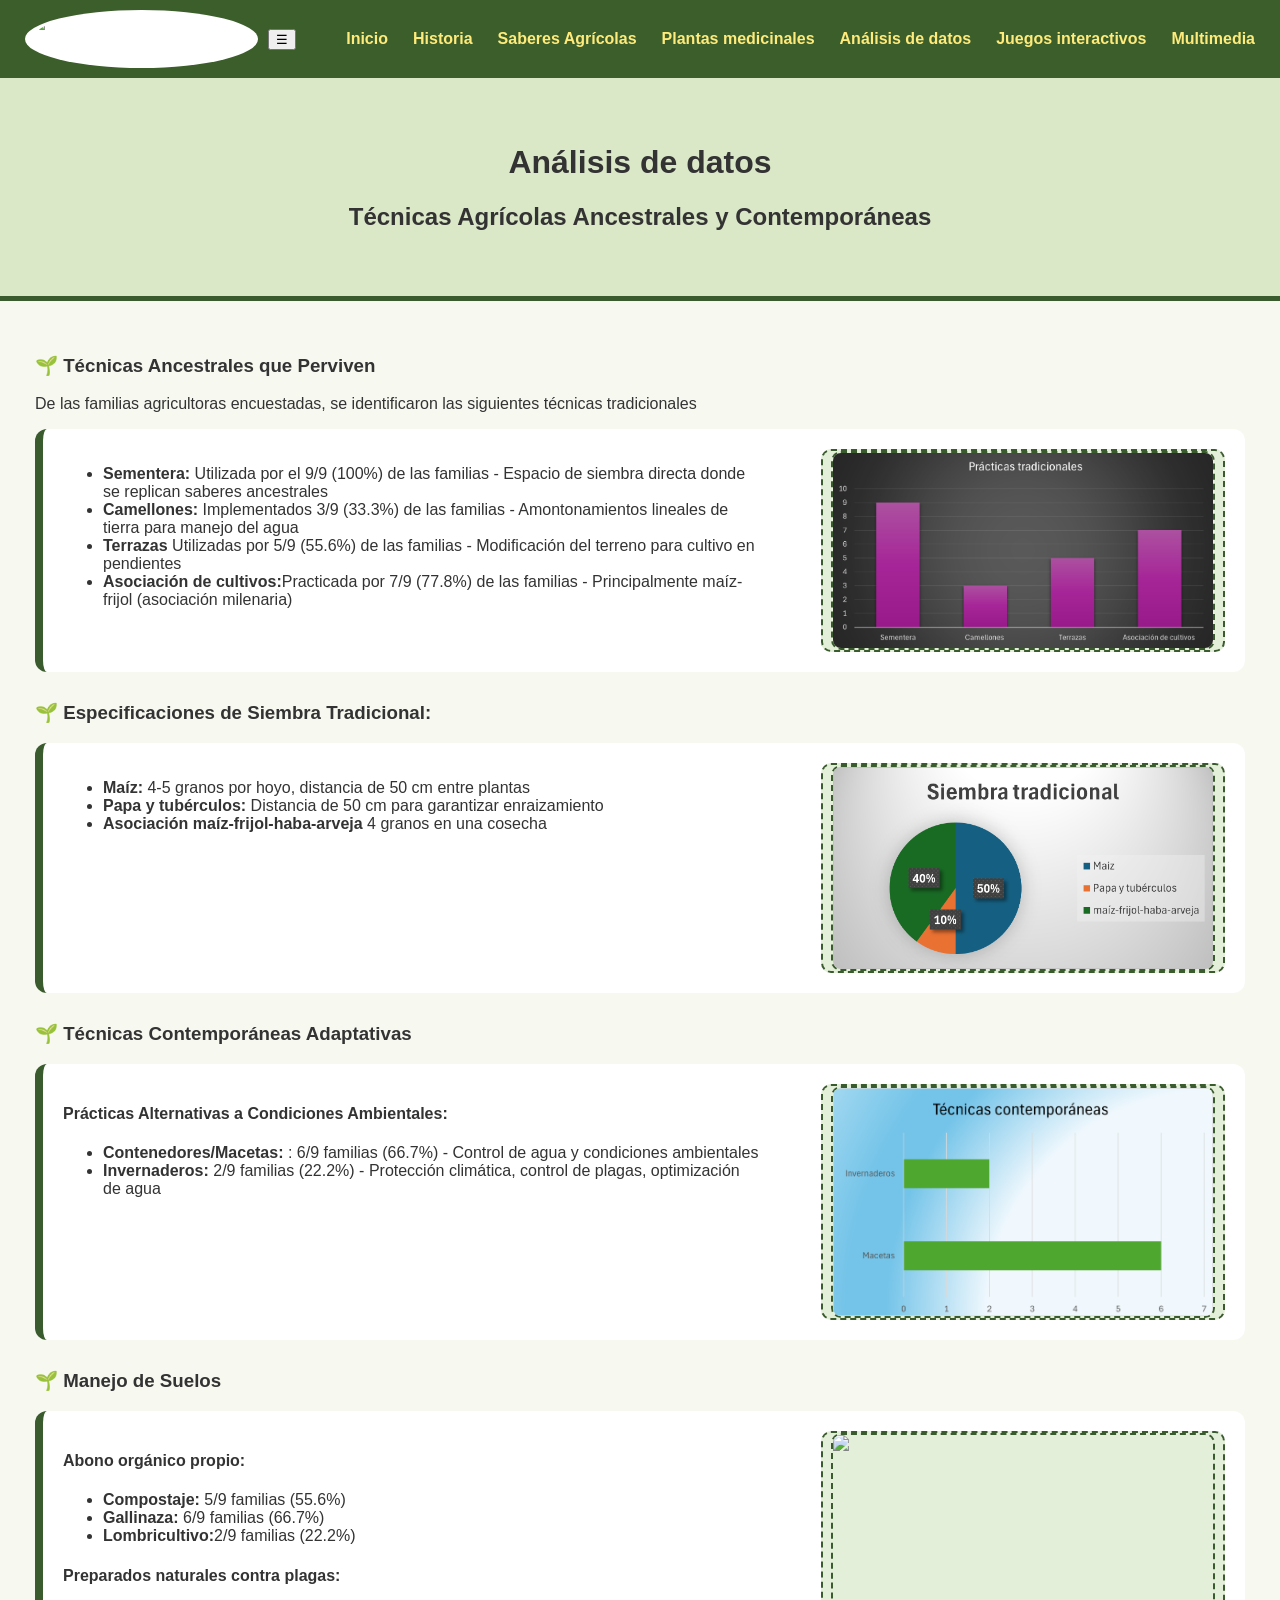
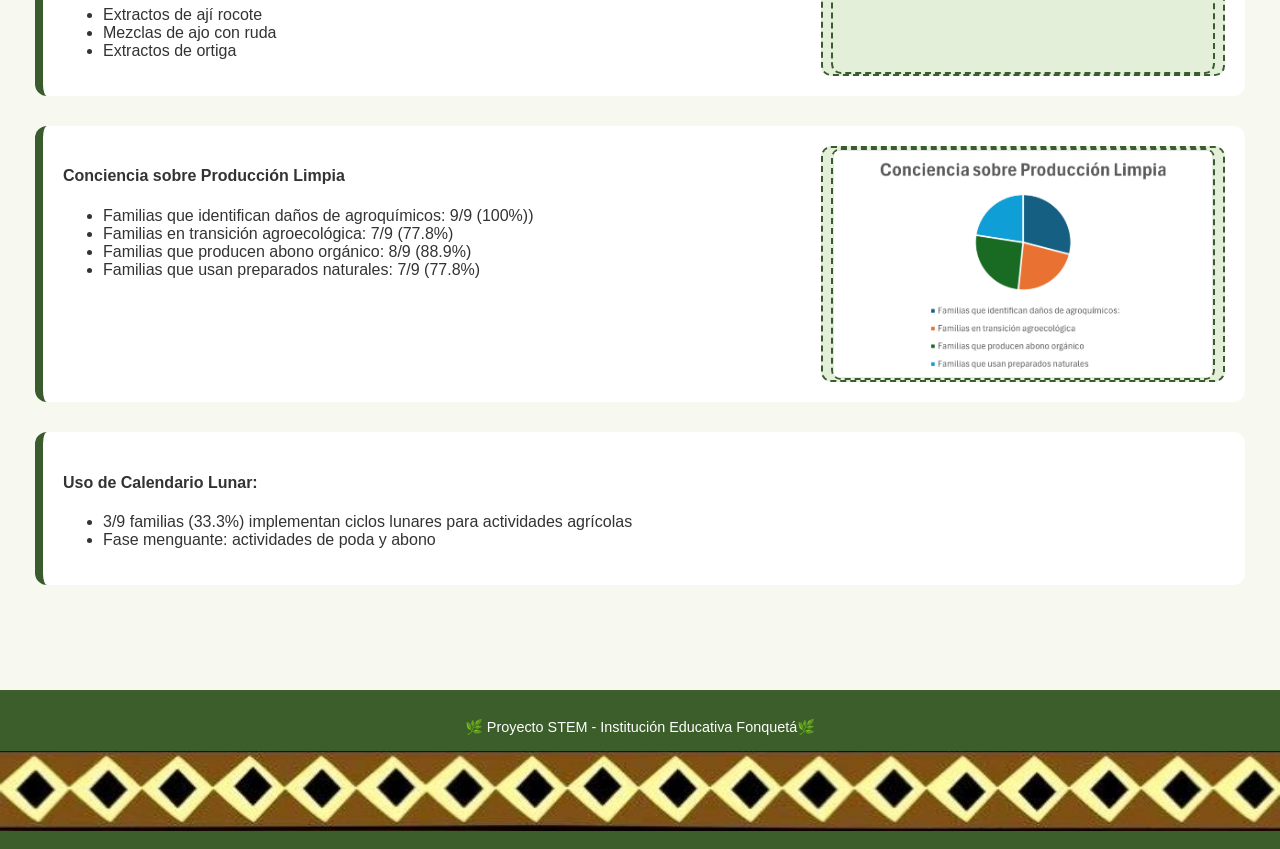
==== analisis.html @ d035b5d8 "Add files via upload" ====
<!DOCTYPE html>
<html lang="es">
<head>
  <meta charset="UTF-8">
  <title>Técnicas Contemporáneas - Agricultura Sostenible Muisca</title>
  <link rel="stylesheet" href="analisis.css">
</head>

<body>

<!-- 🌿 MENÚ SUPERIOR -->
    <nav class="menu">
    <div class="menu-header">
      <img src="logo.jpg" alt="Logo Agro Saberes Fonquetá" class="logo">
      <button class="menu-toggle" aria-label="Abrir menú">☰</button>
    </div>

    <ul class="menu-items">
      <li><a href="index.html" class="active">Inicio</a></li>
      <li class="submenu">
       <a href="origenes.html" class="submenu-toggle active">Historia</a>
        <ul class="submenu-list">
          <li><a href="valvanera.html">Cerro de la Valvanera</a></li>
          <li><a href="comunidad.html">Comunidad actual</a></li>
        </ul>
      </li>
      <li class="submenu">
       <a href="ancestrales.html" class="submenu-toggle active">Saberes Agrícolas</a>
        <ul class="submenu-list">
            <li><a href="contemporaneas.html">Técnicas contemporáneas</a></li>
           <li><a href="comparativa.html">Comparaciones</a></li>
      </ul>
    </li>
       <li><a href="catalogo.html" class="active">Plantas medicinales</a></li>
      <li><a href="analisis.html" class="active">Análisis de datos</a></li>
     <li><a href="juegos.html" class="active">Juegos interactivos</a></li>
      <li><a href="multimedia.html" class="active">Multimedia</a></li>
    
    </ul>
  </nav>
<header class="titulo">
  <h1 >Análisis de datos </h1>
  <h2> Técnicas Agrícolas Ancestrales y Contemporáneas</h2>
</header>

<section class="contenido fade-in">
  <h3>🌱 Técnicas Ancestrales que Perviven </h3>
<p>De las  familias agricultoras encuestadas, se identificaron las siguientes técnicas tradicionales</p>
<div class="bloque">
  <div class="texto">
    <ul>
      <li><b>Sementera:</b> Utilizada por  el  9/9 (100%) de las familias  - Espacio de siembra directa donde se replican saberes ancestrales</li>
      <li><b>Camellones: </b> Implementados 3/9 (33.3%) de las familias   - Amontonamientos lineales de tierra para manejo del agua</li>
      <li><b>Terrazas</b> Utilizadas por 5/9 (55.6%) de las familias   - Modificación del terreno para cultivo en pendientes</li>
      <li><b>Asociación de cultivos:</b>Practicada por 7/9 (77.8%) de las familias   - Principalmente maíz-frijol (asociación milenaria)</li>
    </ul>

  </div>
  <div class="imagen1">
    <img src="practicas.png">
  </div>
</div>
<h3>🌱 Especificaciones de Siembra Tradicional: </h3>

<div class="bloque">
  <div class="texto">
    <ul>
      <li><b>Maíz:</b> 4-5 granos por hoyo, distancia de 50 cm entre plantas</li>
      <li><b>Papa y tubérculos: </b>Distancia de 50 cm para garantizar enraizamiento</li>
      <li><b>Asociación maíz-frijol-haba-arveja</b> 4 granos en una cosecha</li>
    </ul>

  </div>
  <div class="imagen1">
    <img src="siembra.png">
  </div>
</div>
<h3>🌱 Técnicas Contemporáneas Adaptativas </h3>

<div class="bloque">
  <div class="texto">
    <h4>Prácticas Alternativas a Condiciones Ambientales:</h4>
    <ul>
      <li><b>Contenedores/Macetas:</b> : 6/9 familias (66.7%) - Control de agua y condiciones ambientales</li>
      <li><b>Invernaderos:  </b> 2/9 familias (22.2%) - Protección climática, control de plagas, optimización de agua</li>
      
    </ul>

  </div>
  <div class="imagen1">
    <img src="macetas.png">
  </div>
</div>
<h3>🌱 Manejo de Suelos </h3>

<div class="bloque">
  <div class="texto">
    <h4>Abono orgánico propio:</h4>
    <ul>
      <li><b>Compostaje:</b> 5/9 familias (55.6%)</li>
      <li><b>Gallinaza:</b> 6/9 familias (66.7%)</li>
      <li><b>Lombricultivo:</b>2/9 familias (22.2%)</li>
    </ul>
<h4>Preparados naturales contra plagas:</h4>
    <ul>
      <li>Extractos de ají rocote</li>
      <li>Mezclas de ajo con ruda</li>
      <li>Extractos de ortiga</li>
    </ul>
  </div>
  <div class="imagen1">
    <img src="abonos.png">
  </div>
</div>
<div class="bloque">
  <div class="texto">
    <h4>Conciencia sobre Producción Limpia</h4>
    <ul>
      <li>Familias que identifican daños de agroquímicos: 9/9 (100%))</li>
      <li>Familias en transición agroecológica: 7/9 (77.8%)</li>
      <li>Familias que producen abono orgánico: 8/9 (88.9%)</li>
      <li>Familias que usan preparados naturales: 7/9 (77.8%)</li>
    </ul>

  </div>
  <div class="imagen1">
    <img src="produccion.png">
  </div>
</div>
<div class="bloque">
  <div class="texto">
    <h4>Uso de Calendario Lunar:</h4>
    <ul>
      <li>3/9 familias (33.3%) implementan ciclos lunares para actividades agrícolas</li>
      <li>Fase menguante: actividades de poda y abono</li>
    </ul>

  </div>
  
</div>
</section>
    <footer>
    <p>🌿 Proyecto STEM - Institución Educativa Fonquetá🌿</p>
     <img src="footer.jpeg">
  </footer>
  <script>
document.querySelector(".menu-toggle").onclick = () => {
  document.querySelector(".menu-items").classList.toggle("show");
};
</script>

</body>
</html>
---- analisis.css ----
body {
  margin: 0;
  background: #f4f7ed;
  font-family: "Verdana", sans-serif;
  color: #333;
}
footer img{
  width:100% ;
  height:80px ;
  background-image:100%;
}
footer img{
  width:100% ;
  height:80px ;
  background-image:100%;
}
.menu {
  background-color: #3b5e2b;
  color: white;
  padding: 10px 25px;
  display: flex;
  justify-content: space-between;
  align-items: center;
  box-shadow: 0 4px 10px rgba(0,0,0,0.2);
}

.menu-header {
  display: flex;
  align-items: center;
  gap: 10px;
}

.logo {
  height: 50px;
  border-radius: 50%;
  background-color: white;
  padding: 4px;
}

.menu-items {
  list-style: none;
  display: flex;
  gap: 25px;
}

.menu a {
  text-decoration: none;
  color: #fff;
  font-weight: 600;
  transition: color 0.3s ease;
}

.menu a:hover,
.menu a.active {
  color: #ffeb7b;
}

/* Submenú */
.submenu {
  position: relative;
}
.submenu-list {
  display: none;
  position: absolute;
  background-color: #4f7034;
  border-radius: 8px;
  top: 100%;
  left: 0;
  list-style: none;
  padding: 10px 0;
}
.submenu:hover .submenu-list {
  display: block;
}
.submenu-list li {
  padding: 8px 20px;
}
.submenu-list a {
  color: #fff;
}
.submenu-list a:hover {
  background-color: #5f8a3d;
}
body {
    font-family: "Poppins", sans-serif;
    background: #f7f9f1;
    margin: 0;
    padding: 0;
}


/* Hero */
.titulo {
  text-align: center; padding: 45px;
  background: #dbe8c8; border-bottom: 5px solid #3a5b2e;
}

/* Contenido */
.contenido { padding: 35px; }

.recuadro {
  background: #fff8d6; border-left: 6px solid #c9a13f;
  padding: 15px; margin-bottom: 25px; border-radius: 8px;
}

.bloque {
  display: flex; 
  justify-content: space-between;
  background: white; padding: 20px;
  border-left: 8px solid #3a5b2e; 
  border-radius: 12px;
  margin-bottom: 30px;
}

.texto { width: 60%; }
.imagen.espacio {
  width: 35%; background: #e8f2dc;
  border: 2px dashed #3a5b2e; border-radius: 12px;
  display:flex; justify-content:center; align-items:center;
}

/* Responsive */
@media(max-width:768px){
  .menu-items { display: none; flex-direction: column; }
  .menu-items.show { display: flex; }
  .menu-toggle { display: block; color:white; font-size: 2em; background:none; border:none; }
  .bloque { flex-direction: column; }
  .texto, .imagen { width: 100%; }
}
.imagen1 { 
  width: 400px;
  background: #e3efd8;
  border: 2px dashed #3a5b2e;
  border-radius: 10px;
  display: flex;
  justify-content: center;
   }
   .imagen1 img {
  width: 380px;
  background: #e3efd8;
  border: 2px dashed #3a5b2e;
  border-radius: 10px;
  display: flex;
  justify-content: center;
  align-items: center;
}
footer {
  background-color: #3b5e2b;
  color: #fff;
  text-align: center;
  padding: 15px 0;
  margin-top: 40px;
  font-size: 0.9em;
}
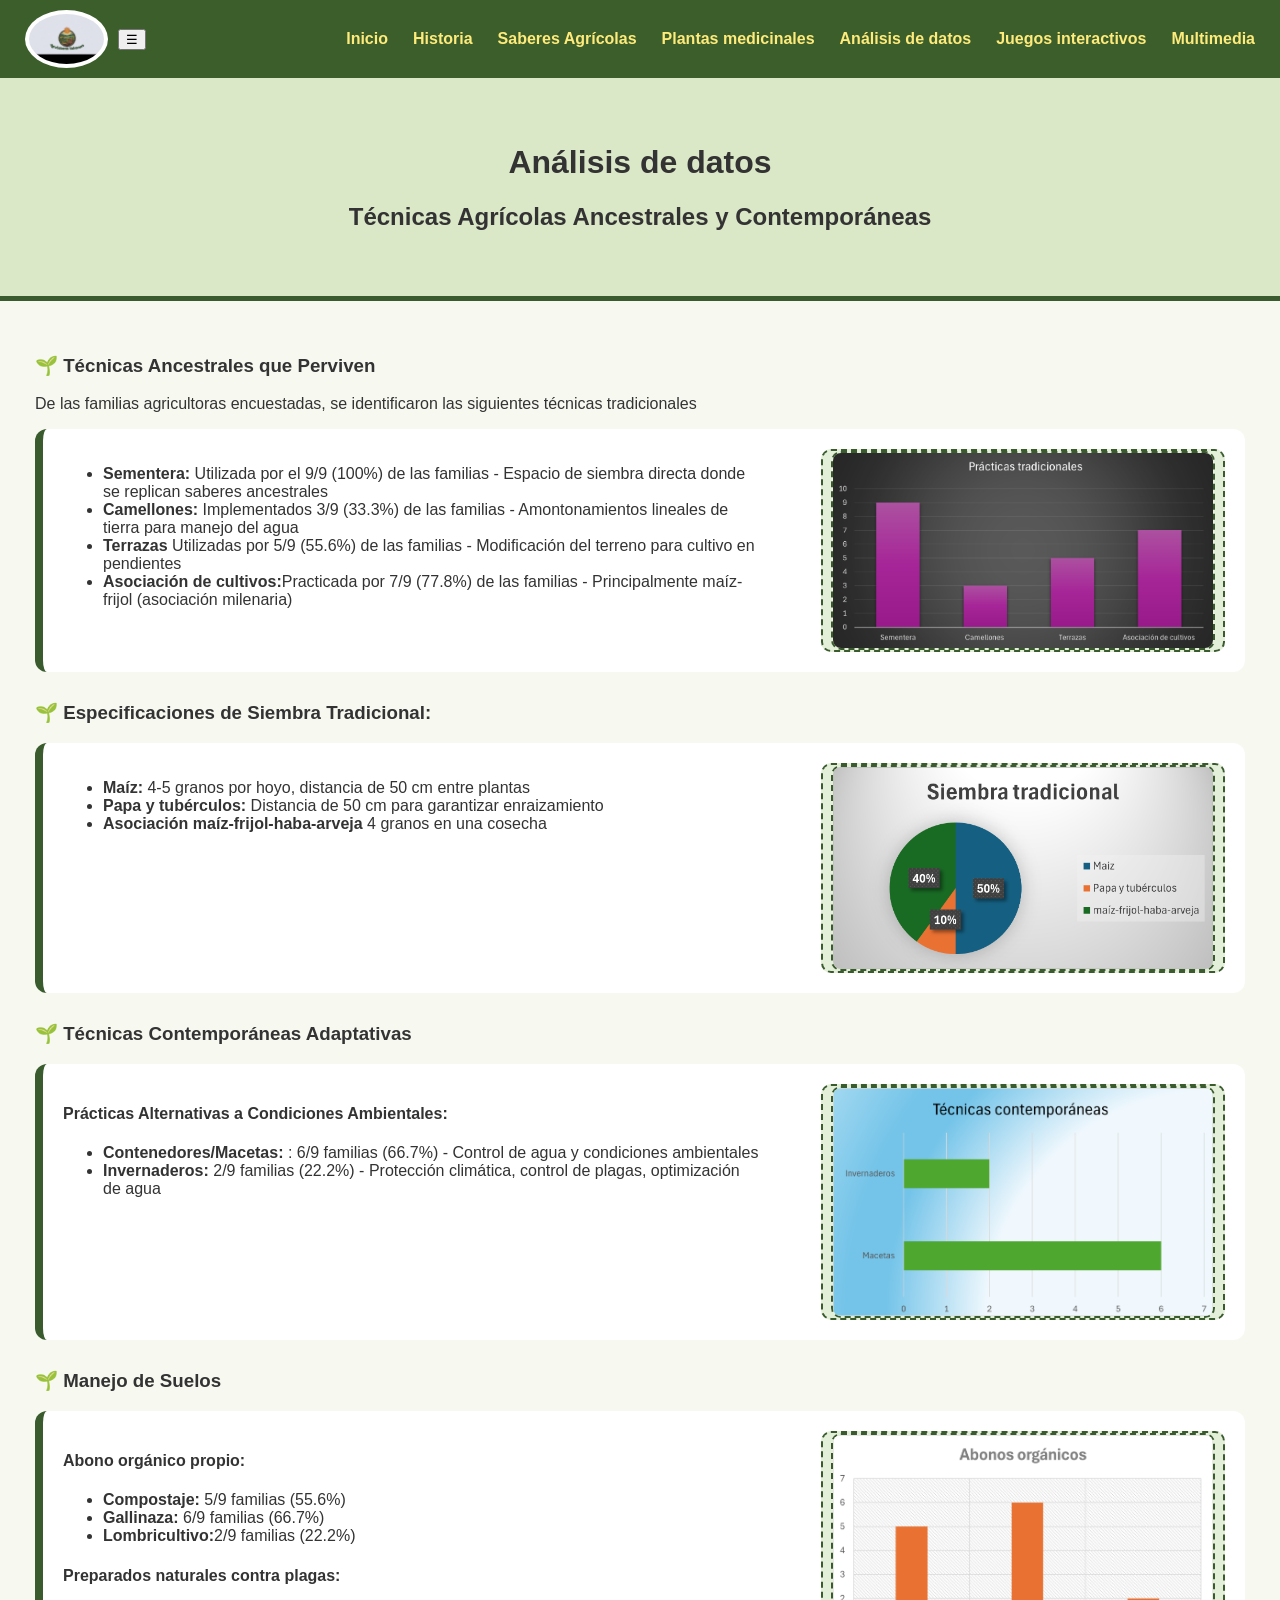
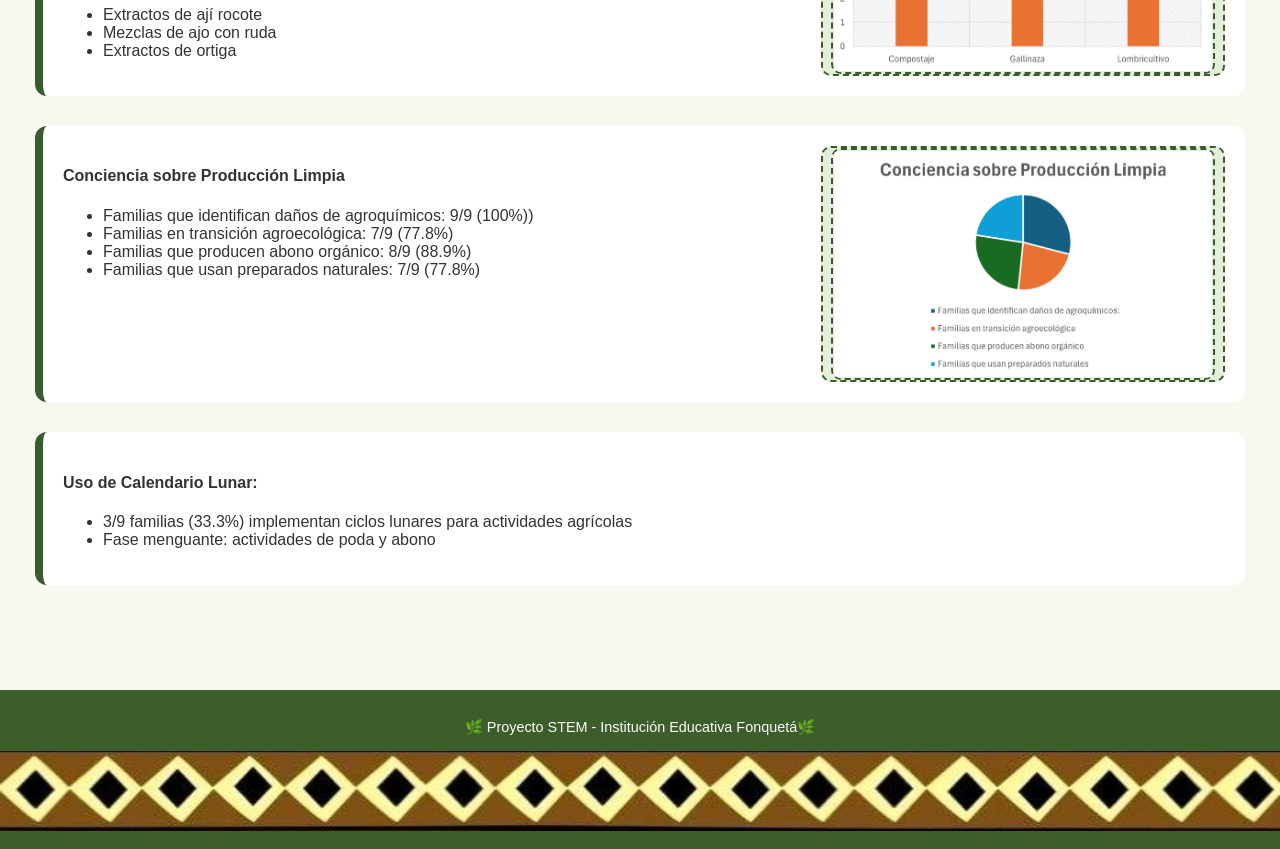
==== commit efc4b101: "Update analisis.html" ====
--- a/analisis.html
+++ b/analisis.html
@@ -11,7 +11,7 @@
 <!-- 🌿 MENÚ SUPERIOR -->
     <nav class="menu">
     <div class="menu-header">
-      <img src="logo.jpg" alt="Logo Agro Saberes Fonquetá" class="logo">
+      <img src="LOGO.jpeg" alt="Logo Agro Saberes Fonquetá" class="logo">
       <button class="menu-toggle" aria-label="Abrir menú">☰</button>
     </div>
 
@@ -28,7 +28,7 @@
        <a href="ancestrales.html" class="submenu-toggle active">Saberes Agrícolas</a>
         <ul class="submenu-list">
             <li><a href="contemporaneas.html">Técnicas contemporáneas</a></li>
-           <li><a href="comparativa.html">Comparaciones</a></li>
+           
       </ul>
     </li>
        <li><a href="catalogo.html" class="active">Plantas medicinales</a></li>
@@ -151,3 +151,4 @@
 
 </body>
 </html>
+
